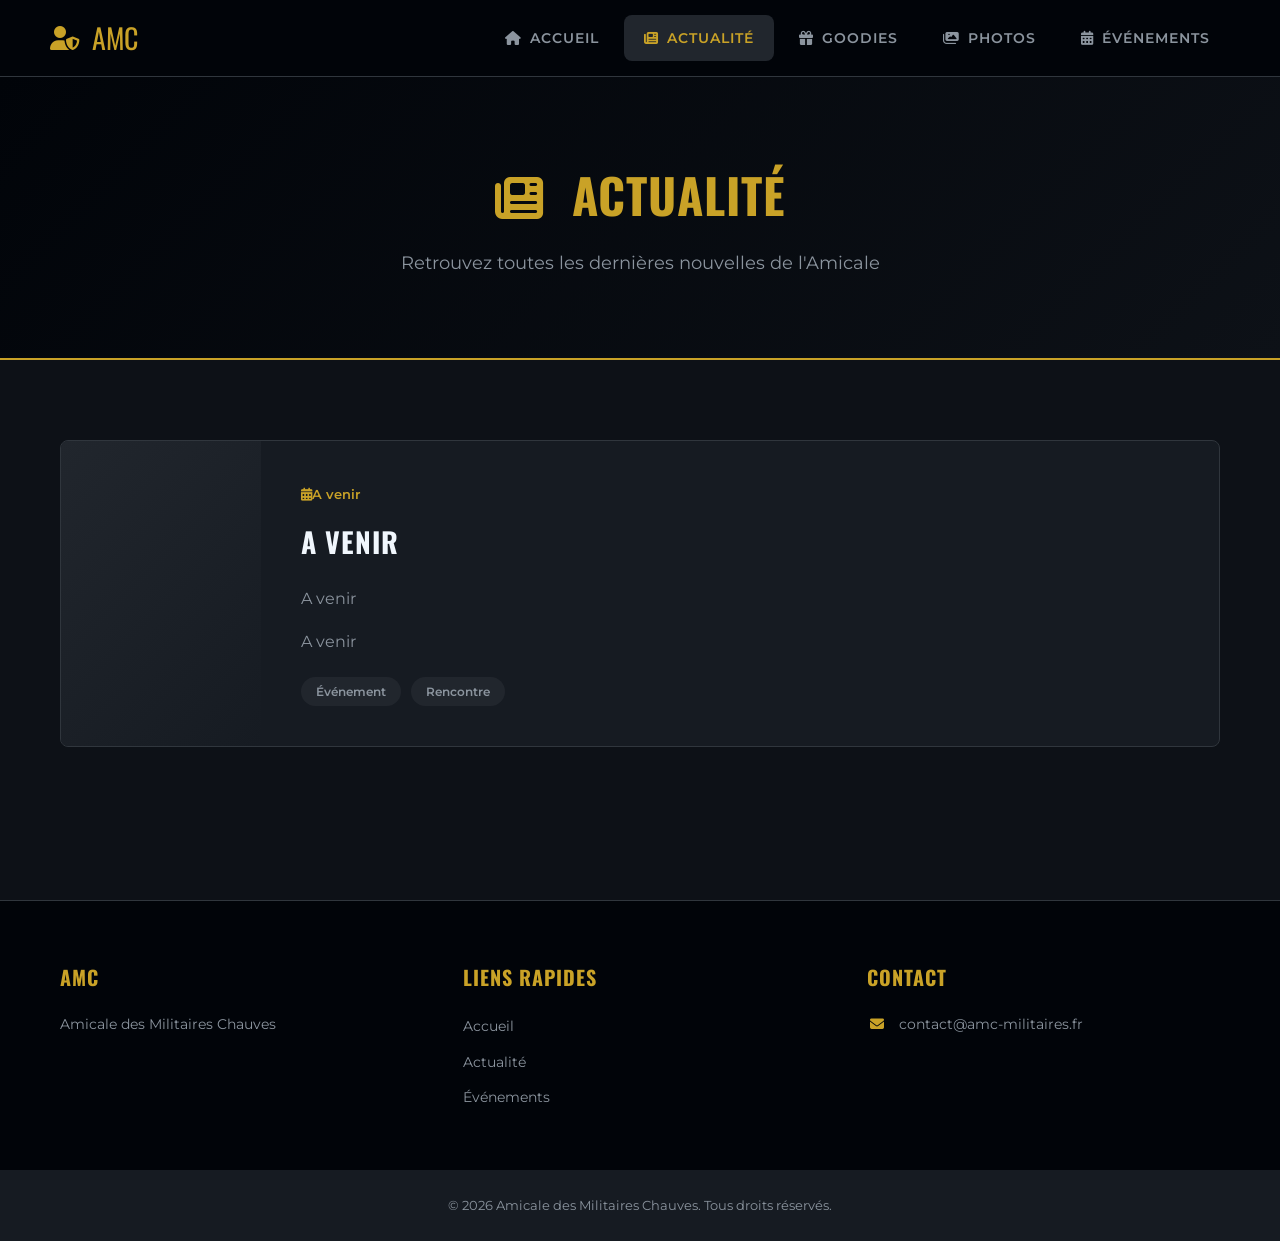
==== actualites.html @ a4f0be0d "Add files via upload" ====
<!DOCTYPE html>
<html lang="fr">
<head>
    <meta charset="UTF-8">
    <meta name="viewport" content="width=device-width, initial-scale=1.0">
    <title>AMC | Actualité</title>
    <link rel="stylesheet" href="style.css">
    <link rel="preconnect" href="https://fonts.googleapis.com">
    <link href="https://fonts.googleapis.com/css2?family=Montserrat:wght@300;400;600;700&family=Oswald:wght@300;400;600;700&display=swap" rel="stylesheet">
    <link rel="stylesheet" href="https://cdnjs.cloudflare.com/ajax/libs/font-awesome/6.4.0/css/all.min.css">
</head>
<body>
    <nav class="navbar">
        <div class="nav-brand">
            <i class="fas fa-user-shield"></i>
            <span>AMC</span>
        </div>
        <ul class="nav-links">
            <li><a href="main.html"><i class="fas fa-home"></i> Accueil</a></li>
            <li><a href="actualites.html" class="active"><i class="fas fa-newspaper"></i> Actualité</a></li>
            <li><a href="goodies.html"><i class="fas fa-gift"></i> Goodies</a></li>
            <li><a href="photos.html"><i class="fas fa-images"></i> Photos</a></li>
            <li><a href="evenements.html"><i class="fas fa-calendar-alt"></i> Événements</a></li>
        </ul>
        <div class="nav-toggle">
            <i class="fas fa-bars"></i>
        </div>
    </nav>

    <header class="page-header">
        <div class="page-header-content">
            <h1><i class="fas fa-newspaper"></i> Actualité</h1>
            <p>Retrouvez toutes les dernières nouvelles de l'Amicale</p>
        </div>
    </header>

    <section class="content-section">
        <div class="container">
            <div class="articles">
                <article class="article-card featured">
                    <div class="article-image">
                        <i class="fas fa-users-class"></i>
                    </div>
                    <div class="article-content">
                        <span class="article-date"><i class="fas fa-calendar-alt"></i>A venir</span>
                        <h2>A venir</h2>
                        <p>A venir</p>
                        <p>A venir</p>
                        <div class="article-tags">
                            <span class="tag">Événement</span>
                            <span class="tag">Rencontre</span>
                        </div>
                    </div>
                </article>
<!--
                <article class="article-card">
                    <div class="article-content">
                        <span class="article-date"><i class="fas fa-calendar-alt"></i> 10 Juillet 2026</span>
                        <h2>Bienvenue aux Nouveaux Membres</h2>
                        <p>L'Amicale continue de grandir et accueille cette semaine 25 nouveaux membres venus de toute la France. Bienvenue à tous dans notre communauté !</p>
                        <div class="article-tags">
                            <span class="tag">Communauté</span>
                        </div>
                    </div>
                </article>

                <article class="article-card">
                    <div class="article-content">
                        <span class="article-date"><i class="fas fa-calendar-alt"></i> 5 Juillet 2026</span>
                        <h2>Collection Goodies été 2026</h2>
                        <p>Découvrez notre nouvelle collection exclusive : casquettes, polo et pins aux couleurs de l'Amicale. Des articles de qualité pour affirmer votre appartenance avec fierté.</p>
                        <div class="article-tags">
                            <span class="tag">Goodies</span>
                            <span class="tag">Collection</span>
                        </div>
                    </div>
                </article>

                <article class="article-card">
                    <div class="article-content">
                        <span class="article-date"><i class="fas fa-calendar-alt"></i> 1er Juillet 2026</span>
                        <h2>Partenariat avec la Fondation des Blessés de l'Armée</h2>
                        <p>L'AMC est fière d'annoncer un partenariat avec la Fondation des Blessés de l'Armée pour accompagner les militaires touchés par des traitements causant la perte de cheveux.</p>
                        <div class="article-tags">
                            <span class="tag">Partenariat</span>
                            <span class="tag">Engagement</span>
                        </div>
                    </div>
                </article>
-->
            </div>
        </div>
    </section>

    <footer class="footer">
        <div class="footer-content">
            <div class="footer-section">
                <h3>AMC</h3>
                <p>Amicale des Militaires Chauves</p>
            </div>
            <div class="footer-section">
                <h3>Liens Rapides</h3>
                <ul>
                    <li><a href="main.html">Accueil</a></li>
                    <li><a href="actualites.html">Actualité</a></li>
                    <li><a href="evenements.html">Événements</a></li>
                </ul>
            </div>
            <div class="footer-section">
                <h3>Contact</h3>
                <p><i class="fas fa-envelope"></i> contact@amc-militaires.fr</p>
            </div>
        </div>
        <div class="footer-bottom">
            <p>&copy; 2026 Amicale des Militaires Chauves. Tous droits réservés.</p>
        </div>
    </footer>

    <script>
        document.querySelector('.nav-toggle').addEventListener('click', function() {
            document.querySelector('.nav-links').classList.toggle('active');
        });
    </script>
</body>
</html>
---- style.css ----
/* ============================================
   AMC - Amicale des Militaires Chauves
   Styles CSS Épurés et Modernes
   ============================================ */

/* --- Variables & Reset --- */
:root {
    --primary: #C9A227;
    --primary-dark: #A8861F;
    --primary-light: #E5C76B;
    --dark: #0D1117;
    --darker: #010409;
    --gray-dark: #161B22;
    --gray: #21262D;
    --gray-light: #30363D;
    --text: #F0F6FC;
    --text-secondary: #8B949E;
    --white: #FFFFFF;
    --error: #F85149;
    --success: #3FB950;
    --info: #58A6FF;
    --border-radius: 8px;
    --shadow: 0 8px 32px rgba(0, 0, 0, 0.3);
    --transition: all 0.3s ease;
}

* {
    margin: 0;
    padding: 0;
    box-sizing: border-box;
}

html {
    scroll-behavior: smooth;
}

body {
    font-family: 'Montserrat', sans-serif;
    background-color: var(--dark);
    color: var(--text);
    line-height: 1.6;
    min-height: 100vh;
}

h1, h2, h3, h4 {
    font-family: 'Oswald', sans-serif;
    text-transform: uppercase;
    letter-spacing: 1px;
}

a {
    text-decoration: none;
    color: inherit;
    transition: var(--transition);
}

ul {
    list-style: none;
}

.container {
    max-width: 1200px;
    margin: 0 auto;
    padding: 0 20px;
}

/* --- Login Page --- */
.login-wrapper {
    min-height: 100vh;
    display: flex;
    align-items: center;
    justify-content: center;
    background: linear-gradient(135deg, var(--darker) 0%, var(--dark) 50%, var(--gray-dark) 100%);
    padding: 20px;
}

.login-container {
    background: var(--gray-dark);
    border-radius: var(--border-radius);
    padding: 60px 50px;
    width: 100%;
    max-width: 420px;
    box-shadow: var(--shadow);
    border: 1px solid var(--gray-light);
    text-align: center;
}

.logo-section {
    margin-bottom: 50px;
}

.logo-icon {
    width: 90px;
    height: 90px;
    background: linear-gradient(135deg, var(--primary) 0%, var(--primary-dark) 100%);
    border-radius: 50%;
    display: flex;
    align-items: center;
    justify-content: center;
    margin: 0 auto 20px;
    font-size: 36px;
    color: var(--dark);
    box-shadow: 0 4px 20px rgba(201, 162, 39, 0.3);
}

.logo-title {
    font-size: 48px;
    color: var(--primary);
    margin-bottom: 5px;
}

.logo-subtitle {
    font-size: 14px;
    color: var(--text-secondary);
    letter-spacing: 2px;
    text-transform: uppercase;
}

.input-group {
    position: relative;
    margin-bottom: 20px;
}

.input-group input {
    width: 100%;
    padding: 18px 20px 18px 55px;
    background: var(--dark);
    border: 2px solid var(--gray-light);
    border-radius: var(--border-radius);
    color: var(--text);
    font-size: 16px;
    font-family: 'Montserrat', sans-serif;
    transition: var(--transition);
}

.input-group input:focus {
    outline: none;
    border-color: var(--primary);
    box-shadow: 0 0 0 3px rgba(201, 162, 39, 0.2);
}

.input-icon {
    position: absolute;
    left: 20px;
    top: 50%;
    transform: translateY(-50%);
    color: var(--text-secondary);
    font-size: 18px;
}

.login-btn {
    width: 100%;
    padding: 18px 30px;
    background: linear-gradient(135deg, var(--primary) 0%, var(--primary-dark) 100%);
    border: none;
    border-radius: var(--border-radius);
    color: var(--dark);
    font-size: 16px;
    font-weight: 700;
    font-family: 'Oswald', sans-serif;
    text-transform: uppercase;
    letter-spacing: 2px;
    cursor: pointer;
    display: flex;
    align-items: center;
    justify-content: center;
    gap: 10px;
    transition: var(--transition);
}

.login-btn:hover {
    transform: translateY(-2px);
    box-shadow: 0 6px 25px rgba(201, 162, 39, 0.4);
}

.login-btn i {
    transition: var(--transition);
}

.login-btn:hover i {
    transform: translateX(5px);
}

.error-msg {
    color: var(--error);
    font-size: 14px;
    margin-top: 15px;
    opacity: 0;
    transition: var(--transition);
}

.error-msg.show {
    opacity: 1;
}

.login-footer {
    margin-top: 30px;
    padding-top: 20px;
    border-top: 1px solid var(--gray-light);
}

.login-footer p {
    color: var(--text-secondary);
    font-size: 13px;
}

.login-footer i {
    color: var(--primary);
    margin-right: 5px;
}

/* --- Navigation --- */
.navbar {
    background: var(--darker);
    padding: 15px 50px;
    display: flex;
    align-items: center;
    justify-content: space-between;
    position: sticky;
    top: 0;
    z-index: 1000;
    border-bottom: 1px solid var(--gray-light);
}

.nav-brand {
    display: flex;
    align-items: center;
    gap: 12px;
    font-family: 'Oswald', sans-serif;
    font-size: 28px;
    color: var(--primary);
}

.nav-brand i {
    font-size: 24px;
}

.nav-links {
    display: flex;
    gap: 5px;
}

.nav-links a {
    padding: 12px 20px;
    border-radius: var(--border-radius);
    font-size: 14px;
    font-weight: 600;
    text-transform: uppercase;
    letter-spacing: 1px;
    color: var(--text-secondary);
    display: flex;
    align-items: center;
    gap: 8px;
}

.nav-links a:hover,
.nav-links a.active {
    background: var(--gray);
    color: var(--primary);
}

.nav-toggle {
    display: none;
    font-size: 24px;
    cursor: pointer;
    color: var(--text);
}

/* --- Hero Section --- */
.hero {
    min-height: 70vh;
    display: flex;
    align-items: center;
    justify-content: center;
    text-align: center;
    background: linear-gradient(135deg, var(--darker) 0%, var(--dark) 50%, var(--gray-dark) 100%);
    position: relative;
    overflow: hidden;
    padding: 60px 20px;
}

.hero::before {
    content: '';
    position: absolute;
    top: 0;
    left: 0;
    right: 0;
    bottom: 0;
    background: radial-gradient(circle at 30% 50%, rgba(201, 162, 39, 0.1) 0%, transparent 50%);
}

.hero-content {
    position: relative;
    z-index: 1;
}

.hero h1 {
    font-size: 56px;
    line-height: 1.2;
    margin-bottom: 20px;
    background: linear-gradient(135deg, var(--text) 0%, var(--primary) 100%);
    -webkit-background-clip: text;
    -webkit-text-fill-color: transparent;
    background-clip: text;
}

.hero p {
    font-size: 22px;
    color: var(--text-secondary);
    margin-bottom: 40px;
    letter-spacing: 4px;
    text-transform: uppercase;
}

.hero-btn {
    display: inline-block;
    padding: 18px 45px;
    background: linear-gradient(135deg, var(--primary) 0%, var(--primary-dark) 100%);
    border-radius: var(--border-radius);
    color: var(--dark);
    font-weight: 700;
    font-family: 'Oswald', sans-serif;
    text-transform: uppercase;
    letter-spacing: 2px;
    transition: var(--transition);
}

.hero-btn:hover {
    transform: translateY(-3px);
    box-shadow: 0 10px 30px rgba(201, 162, 39, 0.4);
    color: var(--dark);
}

/* --- Intro Section --- */
.intro {
    padding: 100px 0;
    background: var(--dark);
}

.intro h2 {
    text-align: center;
    font-size: 40px;
    margin-bottom: 60px;
    color: var(--primary);
}

.intro-grid {
    display: grid;
    grid-template-columns: repeat(auto-fit, minmax(300px, 1fr));
    gap: 40px;
}

.intro-card {
    background: var(--gray-dark);
    border-radius: var(--border-radius);
    padding: 50px 40px;
    text-align: center;
    border: 1px solid var(--gray-light);
    transition: var(--transition);
}

.intro-card:hover {
    transform: translateY(-10px);
    border-color: var(--primary);
    box-shadow: var(--shadow);
}

.intro-card i {
    font-size: 50px;
    color: var(--primary);
    margin-bottom: 25px;
}

.intro-card h3 {
    font-size: 24px;
    margin-bottom: 15px;
    color: var(--text);
}

.intro-card p {
    color: var(--text-secondary);
    font-size: 15px;
}

/* --- Mission Statement --- */
.mission-statement {
    background: var(--gray-dark);
    padding: 80px 0;
    border-top: 1px solid var(--gray-light);
    border-bottom: 1px solid var(--gray-light);
}

.mission-statement blockquote {
    text-align: center;
    max-width: 800px;
    margin: 0 auto;
}

.mission-statement i {
    font-size: 40px;
    color: var(--primary);
    margin-bottom: 20px;
}

.mission-statement p {
    font-size: 28px;
    font-style: italic;
    color: var(--text);
    line-height: 1.5;
}

/* --- News Preview --- */
.news-preview {
    padding: 100px 0;
    background: var(--dark);
}

.news-preview h2 {
    text-align: center;
    font-size: 40px;
    margin-bottom: 60px;
    color: var(--primary);
}

.news-grid {
    display: grid;
    grid-template-columns: repeat(auto-fit, minmax(350px, 1fr));
    gap: 40px;
}

.news-card {
    background: var(--gray-dark);
    border-radius: var(--border-radius);
    padding: 40px;
    border: 1px solid var(--gray-light);
    transition: var(--transition);
}

.news-card:hover {
    border-color: var(--primary);
    transform: translateY(-5px);
}

.news-date {
    display: inline-block;
    color: var(--primary);
    font-size: 13px;
    font-weight: 600;
    margin-bottom: 15px;
}

.news-card h3 {
    font-size: 22px;
    margin-bottom: 15px;
    color: var(--text);
}

.news-card p {
    color: var(--text-secondary);
    margin-bottom: 20px;
}

.news-card a {
    color: var(--primary);
    font-weight: 600;
}

.news-card a:hover {
    color: var(--primary-light);
}

/* --- Page Header --- */
.page-header {
    background: linear-gradient(135deg, var(--darker) 0%, var(--dark) 100%);
    padding: 80px 20px;
    text-align: center;
    border-bottom: 2px solid var(--primary);
}

.page-header-content h1 {
    font-size: 48px;
    color: var(--primary);
    margin-bottom: 15px;
}

.page-header-content h1 i {
    margin-right: 15px;
}

.page-header-content p {
    font-size: 18px;
    color: var(--text-secondary);
}

/* --- Content Section --- */
.content-section {
    padding: 80px 0;
    min-height: 60vh;
}

/* --- Articles (Actualités) --- */
.articles {
    display: flex;
    flex-direction: column;
    gap: 30px;
}

.article-card {
    background: var(--gray-dark);
    border-radius: var(--border-radius);
    overflow: hidden;
    border: 1px solid var(--gray-light);
    transition: var(--transition);
}

.article-card:hover {
    border-color: var(--primary);
}

.article-card.featured {
    display: grid;
    grid-template-columns: 200px 1fr;
}

.article-image {
    background: linear-gradient(135deg, var(--gray) 0%, var(--gray-dark) 100%);
    display: flex;
    align-items: center;
    justify-content: center;
    min-height: 200px;
}

.article-image i {
    font-size: 60px;
    color: var(--primary);
    opacity: 0.5;
}

.article-content {
    padding: 40px;
}

.article-card.featured .article-content {
    padding: 40px;
}

.article-date {
    display: inline-block;
    color: var(--primary);
    font-size: 13px;
    font-weight: 600;
    margin-bottom: 15px;
}

.article-content h2 {
    font-size: 28px;
    margin-bottom: 20px;
    color: var(--text);
}

.article-content p {
    color: var(--text-secondary);
    margin-bottom: 15px;
    line-height: 1.8;
}

.article-tags {
    display: flex;
    gap: 10px;
    margin-top: 20px;
}

.tag {
    padding: 5px 15px;
    background: var(--gray);
    border-radius: 20px;
    font-size: 12px;
    font-weight: 600;
    color: var(--text-secondary);
}

/* --- Goodies Grid --- */
.goodies-grid {
    display: grid;
    grid-template-columns: repeat(auto-fit, minmax(280px, 1fr));
    gap: 30px;
}

.goodie-card {
    background: var(--gray-dark);
    border-radius: var(--border-radius);
    border: 1px solid var(--gray-light);
    overflow: hidden;
    transition: var(--transition);
}

.goodie-card:hover {
    transform: translateY(-8px);
    border-color: var(--primary);
    box-shadow: var(--shadow);
}

.goodie-image {
    background: linear-gradient(135deg, var(--gray) 0%, var(--dark) 100%);
    padding: 50px;
    text-align: center;
}

.goodie-image i {
    font-size: 70px;
    color: var(--primary);
}

.goodie-info {
    padding: 30px;
    text-align: center;
}

.goodie-info h3 {
    font-size: 20px;
    margin-bottom: 10px;
    color: var(--text);
}

.goodie-desc {
    color: var(--text-secondary);
    font-size: 14px;
    margin-bottom: 15px;
}

.goodie-price {
    font-size: 26px;
    font-weight: 700;
    color: var(--primary);
    margin-bottom: 20px;
    font-family: 'Oswald', sans-serif;
}

.goodie-btn {
    padding: 12px 30px;
    background: var(--primary);
    border: none;
    border-radius: var(--border-radius);
    color: var(--dark);
    font-weight: 700;
    font-family: 'Oswald', sans-serif;
    text-transform: uppercase;
    cursor: pointer;
    transition: var(--transition);
}

.goodie-btn:hover {
    background: var(--primary-light);
    transform: scale(1.05);
}

/* --- Photo Albums --- */
.albums h2,
.gallery-grid h2 {
    font-size: 28px;
    color: var(--primary);
    margin-bottom: 40px;
    text-align: center;
}

.albums h2 i,
.gallery-grid h2 i {
    margin-right: 10px;
}

.album-grid {
    display: grid;
    grid-template-columns: repeat(auto-fit, minmax(250px, 1fr));
    gap: 30px;
    margin-bottom: 80px;
}

.album-card {
    background: var(--gray-dark);
    border-radius: var(--border-radius);
    overflow: hidden;
    border: 1px solid var(--gray-light);
    transition: var(--transition);
}

.album-card:hover {
    transform: translateY(-5px);
    border-color: var(--primary);
}

.album-cover {
    background: linear-gradient(135deg, var(--gray) 0%, var(--dark) 100%);
    height: 180px;
    display: flex;
    align-items: center;
    justify-content: center;
    position: relative;
}

.album-cover i {
    font-size: 50px;
    color: var(--primary);
}

.album-overlay {
    position: absolute;
    bottom: 0;
    left: 0;
    right: 0;
    background: linear-gradient(transparent, rgba(0,0,0,0.8));
    padding: 15px;
    text-align: center;
}

.album-overlay span {
    font-size: 13px;
    font-weight: 600;
    color: var(--primary);
}

.album-info {
    padding: 25px;
}

.album-info h3 {
    font-size: 18px;
    margin-bottom: 8px;
    color: var(--text);
}

.album-info p {
    color: var(--text-secondary);
    font-size: 14px;
}

.gallery-grid {
    display: grid;
    grid-template-columns: repeat(auto-fit, minmax(200px, 1fr));
    gap: 20px;
    margin-bottom: 40px;
}

.gallery-item {
    background: var(--gray-dark);
    border-radius: var(--border-radius);
    overflow: hidden;
    border: 1px solid var(--gray-light);
}

.gallery-placeholder {
    height: 150px;
    display: flex;
    flex-direction: column;
    align-items: center;
    justify-content: center;
    background: linear-gradient(135deg, var(--gray) 0%, var(--dark) 100%);
    color: var(--text-secondary);
}

.gallery-placeholder i {
    font-size: 40px;
    color: var(--primary);
    opacity: 0.5;
    margin-bottom: 10px;
}

.gallery-placeholder p {
    font-size: 13px;
}

/* --- Events --- */
.events-list {
    display: flex;
    flex-direction: column;
    gap: 30px;
}

.event-card {
    background: var(--gray-dark);
    border-radius: var(--border-radius);
    display: grid;
    grid-template-columns: 100px 1fr;
    border: 1px solid var(--gray-light);
    overflow: hidden;
    transition: var(--transition);
}

.event-card:hover {
    border-color: var(--primary);
    transform: translateX(10px);
}

.event-card.highlight {
    border: 2px solid var(--primary);
    background: linear-gradient(135deg, var(--gray-dark) 0%, rgba(201, 162, 39, 0.1) 100%);
}

.event-date-badge {
    background: linear-gradient(135deg, var(--primary) 0%, var(--primary-dark) 100%);
    display: flex;
    flex-direction: column;
    align-items: center;
    justify-content: center;
    padding: 25px 15px;
    text-align: center;
}

.event-day {
    font-size: 42px;
    font-weight: 700;
    color: var(--dark);
    line-height: 1;
    font-family: 'Oswald', sans-serif;
}

.event-month {
    font-size: 14px;
    font-weight: 700;
    color: var(--dark);
    text-transform: uppercase;
    letter-spacing: 2px;
    margin-top: 5px;
}

.event-details {
    padding: 35px;
}

.event-details h3 {
    font-size: 24px;
    margin-bottom: 15px;
    color: var(--text);
    display: flex;
    align-items: center;
    gap: 10px;
}

.event-details h3 i {
    color: var(--primary);
}

.event-location,
.event-time {
    color: var(--text-secondary);
    font-size: 14px;
    margin-bottom: 8px;
}

.event-location i,
.event-time i {
    color: var(--primary);
    margin-right: 8px;
}

.event-desc {
    color: var(--text);
    margin: 20px 0;
    line-height: 1.7;
}

.event-meta {
    display: flex;
    gap: 20px;
    margin-bottom: 20px;
}

.event-capacity {
    color: var(--text-secondary);
    font-size: 14px;
}

.event-capacity i {
    color: var(--primary);
    margin-right: 5px;
}

.event-status {
    padding: 5px 15px;
    border-radius: 20px;
    font-size: 12px;
    font-weight: 700;
    text-transform: uppercase;
}

.event-status.open {
    background: rgba(63, 185, 80, 0.2);
    color: var(--success);
}

.event-status.soon {
    background: rgba(88, 166, 255, 0.2);
    color: var(--info);
}

.event-status.closed {
    background: rgba(248, 81, 73, 0.2);
    color: var(--error);
}

.event-btn {
    padding: 12px 30px;
    background: var(--primary);
    border: none;
    border-radius: var(--border-radius);
    color: var(--dark);
    font-weight: 700;
    font-family: 'Oswald', sans-serif;
    text-transform: uppercase;
    cursor: pointer;
    transition: var(--transition);
}

.event-btn:hover:not(:disabled) {
    background: var(--primary-light);
    transform: scale(1.05);
}

.event-btn:disabled {
    background: var(--gray-light);
    color: var(--text-secondary);
    cursor: not-allowed;
}

/* --- Info Box --- */
.info-box {
    background: var(--gray-dark);
    border-left: 4px solid var(--info);
    border-radius: var(--border-radius);
    padding: 25px 30px;
    margin-top: 50px;
}

.info-box p {
    color: var(--text-secondary);
    font-size: 15px;
}

.info-box i {
    color: var(--info);
    margin-right: 10px;
}

/* --- Footer --- */
.footer {
    background: var(--darker);
    border-top: 1px solid var(--gray-light);
    padding-top: 60px;
}

.footer-content {
    max-width: 1200px;
    margin: 0 auto;
    padding: 0 20px;
    display: grid;
    grid-template-columns: repeat(auto-fit, minmax(250px, 1fr));
    gap: 50px;
    padding-bottom: 50px;
}

.footer-section h3 {
    font-size: 20px;
    color: var(--primary);
    margin-bottom: 20px;
}

.footer-section p {
    color: var(--text-secondary);
    margin-bottom: 10px;
    font-size: 14px;
}

.footer-section ul li {
    margin-bottom: 10px;
}

.footer-section ul a {
    color: var(--text-secondary);
    font-size: 14px;
}

.footer-section ul a:hover {
    color: var(--primary);
}

.footer-section i {
    color: var(--primary);
    margin-right: 8px;
    width: 20px;
    text-align: center;
}

.footer-bottom {
    background: var(--gray-dark);
    padding: 25px 20px;
    text-align: center;
}

.footer-bottom p {
    color: var(--text-secondary);
    font-size: 13px;
}

/* --- Responsive --- */
@media (max-width: 768px) {
    .navbar {
        padding: 15px 20px;
    }

    .nav-links {
        display: none;
        position: absolute;
        top: 100%;
        left: 0;
        right: 0;
        background: var(--darker);
        flex-direction: column;
        padding: 20px;
        border-bottom: 1px solid var(--gray-light);
    }

    .nav-links.active {
        display: flex;
    }

    .nav-links a {
        padding: 15px 20px;
        border-bottom: 1px solid var(--gray);
    }

    .nav-toggle {
        display: block;
    }

    .hero h1 {
        font-size: 32px;
    }

    .hero p {
        font-size: 16px;
        letter-spacing: 2px;
    }

    .page-header-content h1 {
        font-size: 32px;
    }

    .intro h2,
    .news-preview h2 {
        font-size: 28px;
    }

    .article-card.featured {
        grid-template-columns: 1fr;
    }

    .article-image {
        min-height: 150px;
    }

    .event-card {
        grid-template-columns: 1fr;
    }

    .event-date-badge {
        flex-direction: row;
        gap: 10px;
        padding: 20px;
    }

    .event-day {
        font-size: 28px;
    }

    .login-container {
        padding: 40px 30px;
    }
}

/* --- Animations --- */
@keyframes fadeIn {
    from { opacity: 0; transform: translateY(20px); }
    to { opacity: 1; transform: translateY(0); }
}

.login-container,
.hero-content,
.intro-card,
.news-card,
.article-card,
.goodie-card,
.album-card,
.event-card {
    animation: fadeIn 0.6s ease forwards;
}

/* --- Scrollbar --- */
::-webkit-scrollbar {
    width: 10px;
}

::-webkit-scrollbar-track {
    background: var(--dark);
}

::-webkit-scrollbar-thumb {
    background: var(--gray-light);
    border-radius: 5px;
}

::-webkit-scrollbar-thumb:hover {
    background: var(--primary);
}
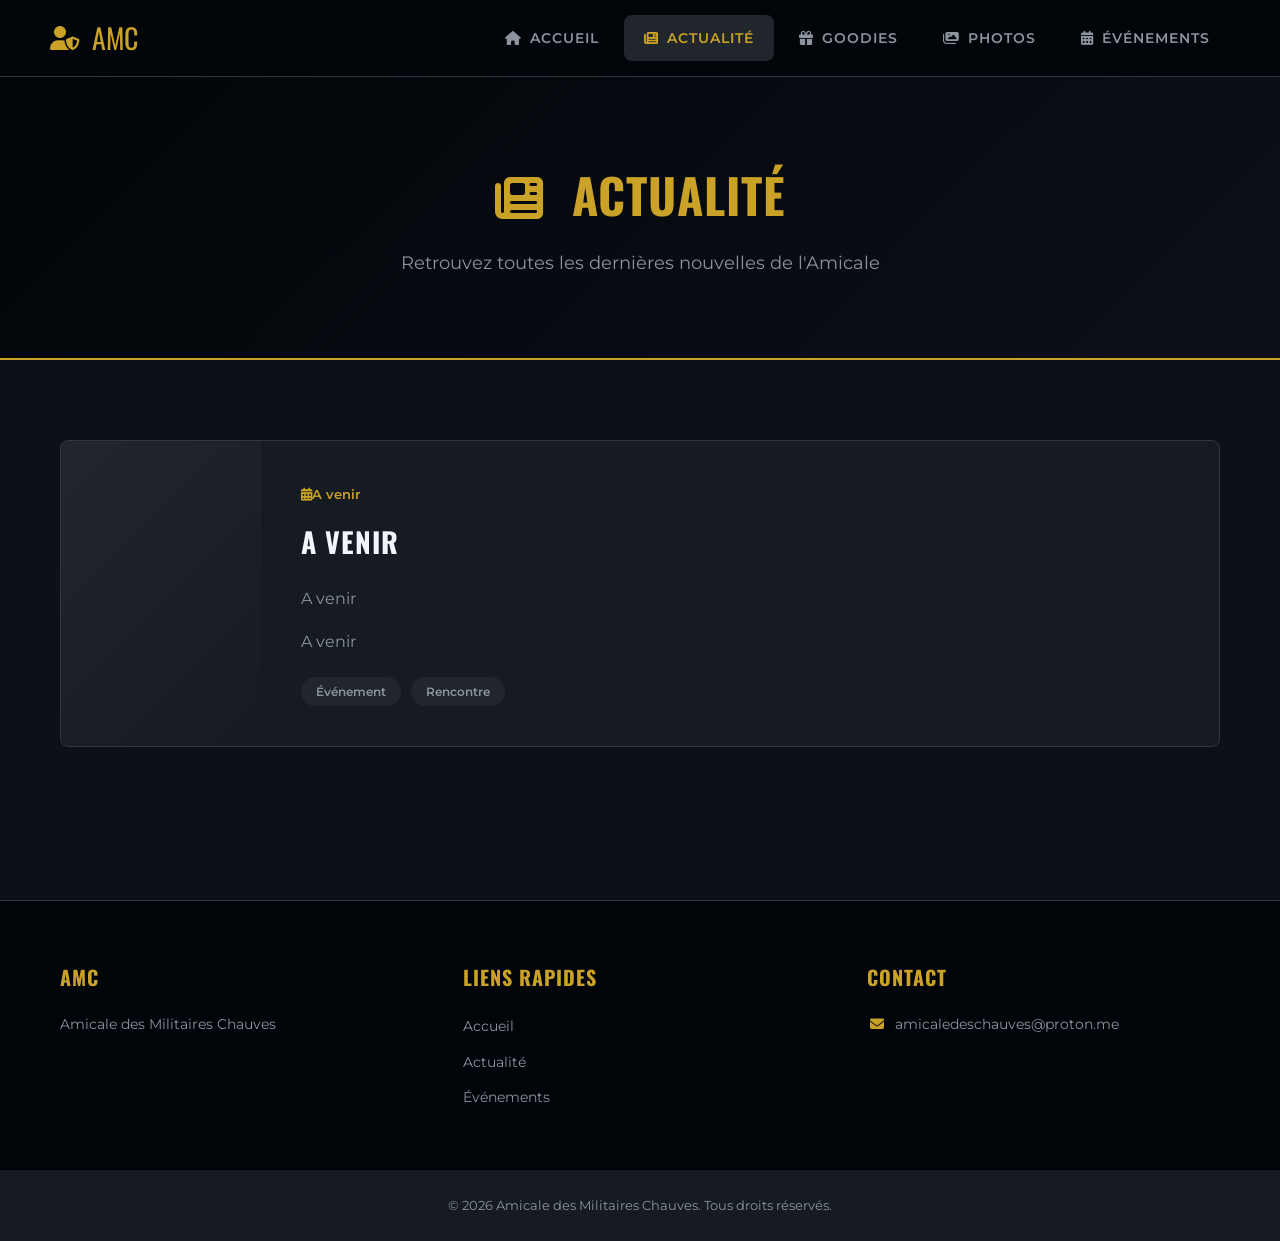
==== commit d2b79e24: "Update actualites.html" ====
--- a/actualites.html
+++ b/actualites.html
@@ -108,7 +108,7 @@
             </div>
             <div class="footer-section">
                 <h3>Contact</h3>
-                <p><i class="fas fa-envelope"></i> contact@amc-militaires.fr</p>
+                <p><i class="fas fa-envelope"></i>amicaledeschauves@proton.me</p>
             </div>
         </div>
         <div class="footer-bottom">
@@ -122,4 +122,4 @@
         });
     </script>
 </body>
-</html>+</html>
